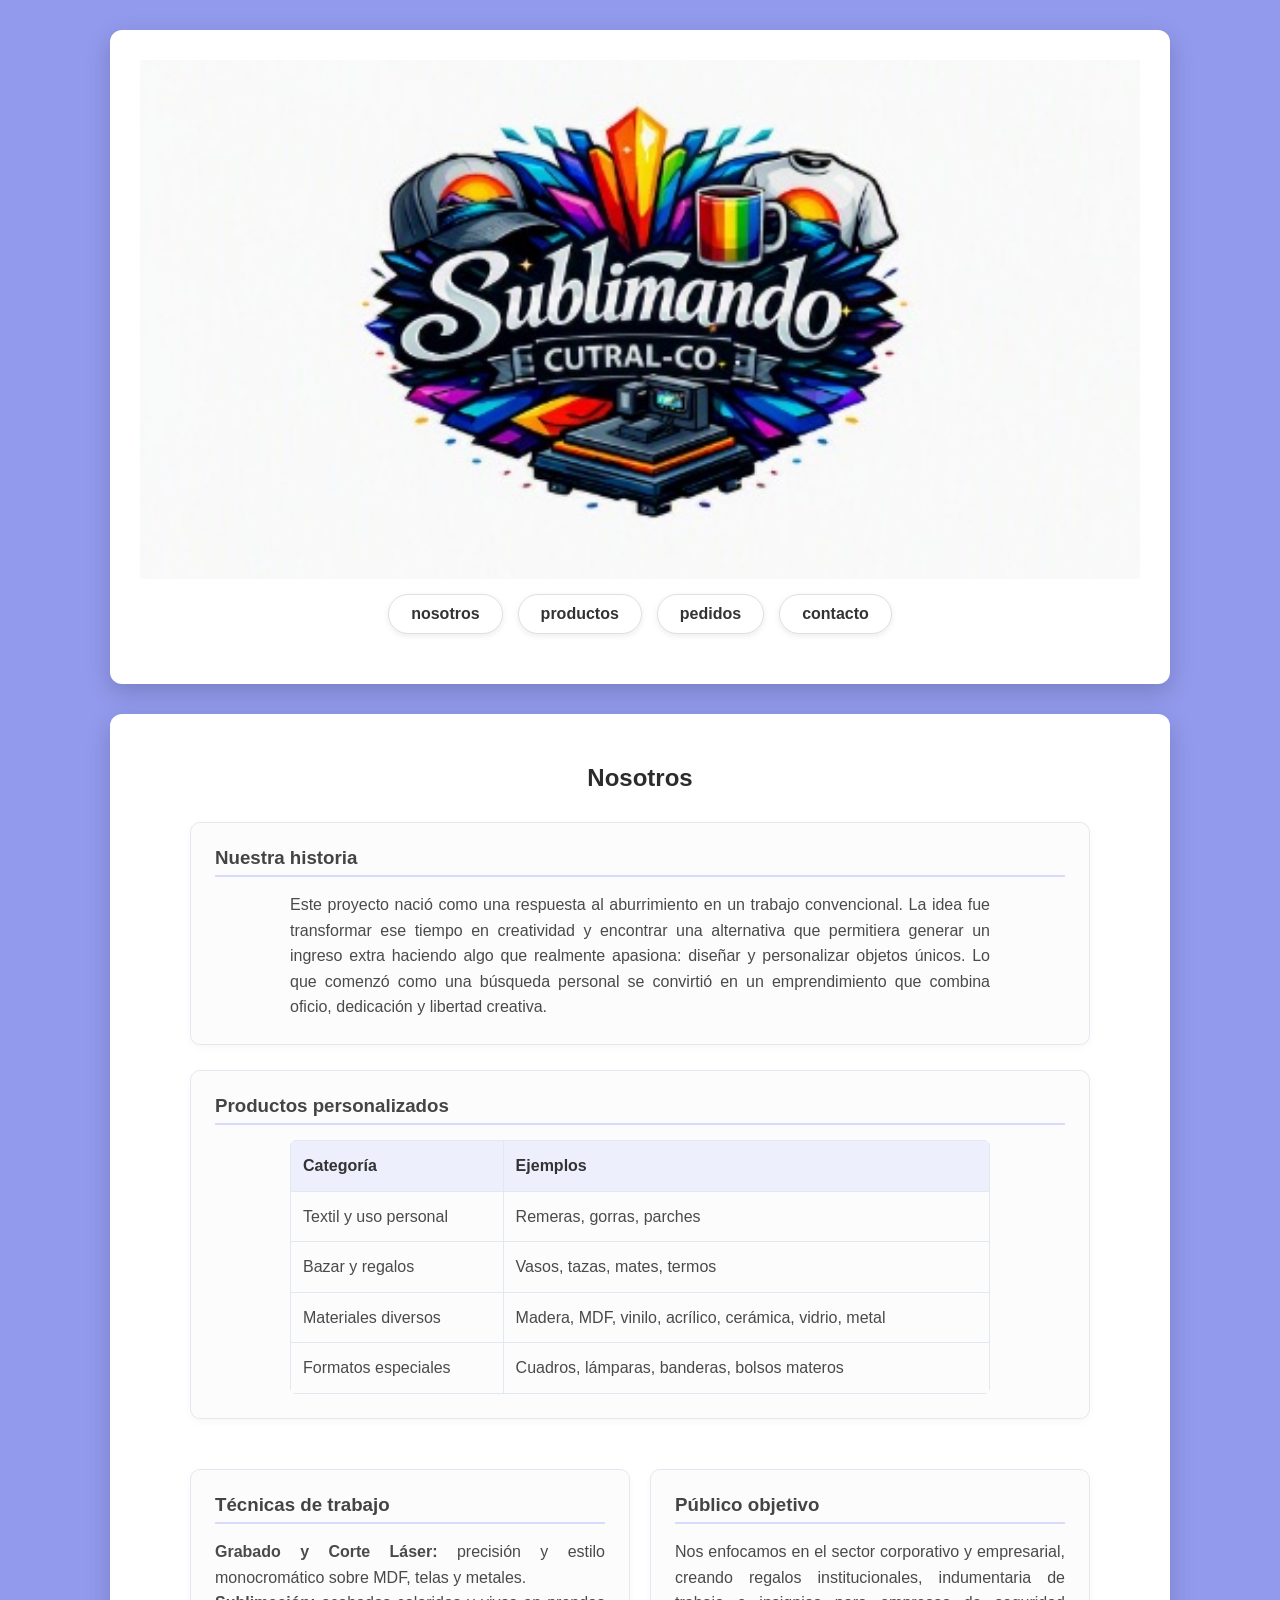
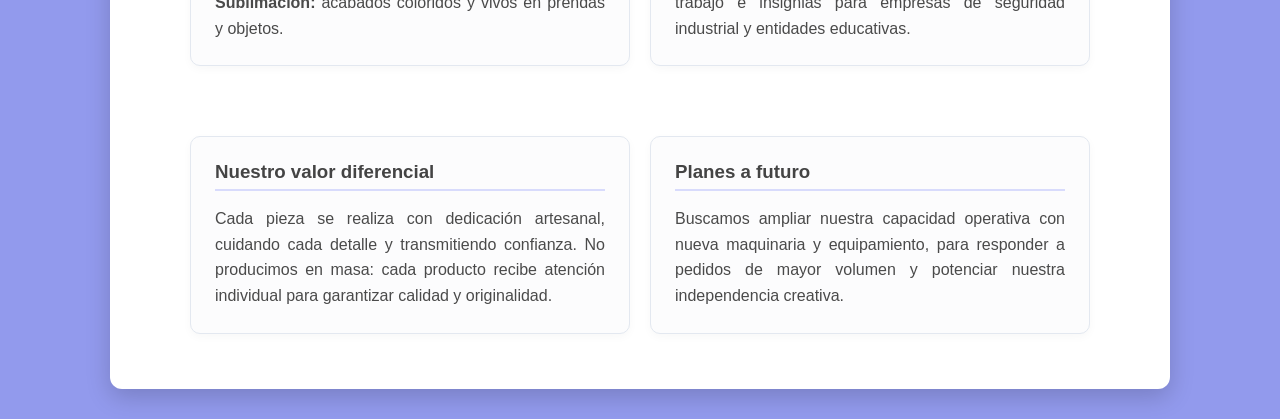
==== index.html @ 8c3cb826 "Add files via upload" ====
<!DOCTYPE html>
<html lang="es">
<head>
    <meta charset="UTF-8">
    <meta name="viewport" content="width=device-width, initial-scale=1.0">
    <link rel="stylesheet" href="./css/sublimando.css">
    <title>Nosotros - Sublimando</title>
</head>
<body>
    <header class="contenedor-principal">
        <nav>
            <!-- El logo queda arriba e independiente para centrarse correctamente -->
            <img src="./img_vid/logo sublimando.jpg" width="661" height="343" alt="logo de sublimando" class="logo">
            <!-- La lista con los links se posiciona justo abajo del logo -->
            <ul>
                <li><a href="./index.html">nosotros</a></li>
                <li><a href="./pag/producto.html">productos</a></li>
                <li><a href="./pag/pedidos.html">pedidos</a></li>
                <li><a href="./pag/contacto.html">contacto</a></li>
            </ul>
        </nav>
    </header>


    <main class="contenedor-principal" >
        <section id="nosotros">
            <h2>Nosotros</h2>

            <!-- Bloque de Historia Destacado -->
            <div class="historia bloque izquierdo">
                <h3>Nuestra historia</h3>
                <p>
                    Este proyecto nació como una respuesta al aburrimiento en un trabajo convencional. 
                    La idea fue transformar ese tiempo en creatividad y encontrar una alternativa que 
                    permitiera generar un ingreso extra haciendo algo que realmente apasiona: diseñar 
                    y personalizar objetos únicos. Lo que comenzó como una búsqueda personal se convirtió 
                    en un emprendimiento que combina oficio, dedicación y libertad creativa.
                </p>
                <canvas class="contorno"></canvas>
            </div>

            <!-- Tabla Informativa de Productos -->
            <div class="bloque izquierdo">
                <h3>Productos personalizados</h3>
                <table>
                    <tr>
                        <th>Categoría</th>
                        <th>Ejemplos</th>
                    </tr>
                    <tr>
                        <td>Textil y uso personal</td>
                        <td>Remeras, gorras, parches</td>
                    </tr>
                    <tr>
                        <td>Bazar y regalos</td>
                        <td>Vasos, tazas, mates, termos</td>
                    </tr>
                    <tr>
                        <td>Materiales diversos</td>
                        <td>Madera, MDF, vinilo, acrílico, cerámica, vidrio, metal</td>
                    </tr>
                    <tr>
                        <td>Formatos especiales</td>
                        <td>Cuadros, lámparas, banderas, bolsos materos</td>
                    </tr>
                </table>
                <canvas class="contorno"></canvas>
            </div>

            <!-- Estructura de características dinámicas -->
            <div class="caracteristicas-grid">
                
                <div class="bloque izquierdo">
                    <h3>Técnicas de trabajo</h3>
                    <p><strong>Grabado y Corte Láser:</strong> precisión y estilo monocromático sobre MDF, telas y metales.</p>
                    <p><strong>Sublimación:</strong> acabados coloridos y vivos en prendas y objetos.</p>
                    <canvas class="contorno"></canvas>
                </div>

                <div class="bloque izquierdo">
                    <h3>Público objetivo</h3>
                    <p>
                        Nos enfocamos en el sector corporativo y empresarial, creando regalos institucionales, 
                        indumentaria de trabajo e insignias para empresas de seguridad industrial y entidades educativas.
                    </p>
                    <canvas class="contorno"></canvas>
                </div>

                <div class="bloque izquierdo">
                    <h3>Nuestro valor diferencial</h3>
                    <p>
                        Cada pieza se realiza con dedicación artesanal, cuidando cada detalle y transmitiendo confianza. 
                        No producimos en masa: cada producto recibe atención individual para garantizar calidad y originalidad.
                    </p>
                    <canvas class="contorno"></canvas>
                </div>

                <div class="bloque izquierdo">
                    <h3>Planes a futuro</h3>
                    <p>
                        Buscamos ampliar nuestra capacidad operativa con nueva maquinaria y equipamiento, 
                        para responder a pedidos de mayor volumen y potenciar nuestra independencia creativa.
                    </p>
                    <canvas class="contorno"></canvas>
                </div>

            </div>
        </section>
    </main>

    <footer>
        <p></p>
    </footer>

    <script src="../sublimando/script/sublimando.js"></script>
</body>
</html>
---- css/sublimando.css ----
/* Color de fondo para los laterales */
body {
  background-color: #929aed; /* Tono azul/violeta de los bordes laterales */
  margin: 0;
  padding: 0;
  font-family: Arial, sans-serif;
   overflow-x: hidden;
}
/* Evitar que las imágenes y elementos se salgan de la pantalla */
img {
    max-width: 100%;
    height: auto;
    display: block;
}



/* Adaptación automática para pantallas menores a 768px (Celulares y tablets) */
@media (max-width: 768px) {
    /* Si usas contenedores flexibles con filas, los pasa a columnas */
    .contenedor, .nav-container, .grid, .flex {
        flex-direction: column !important;
        width: 100% !important;
        box-sizing: border-box;
    }

    /* Hace que cualquier columna o tarjeta ocupe todo el ancho en celulares */
    .columna, .card, .seccion {
        width: 100% !important;
        margin-bottom: 1rem;
    }
}
/* Tarjeta o contenedor central estilo formulario */
.contenedor-principal {
  max-width: 1000px;
  margin: 30px auto;
  background-color: #ffffff;
  padding: 30px;
  border-radius: 12px;
  box-shadow: 0 8px 25px rgba(0, 0, 0, 0.18);
}

/* --- ENCABEZADO Y LOGO DE BORDE A BORDE --- */
header {
  background-color: #ffffff; /* Asegura el fondo blanco detrás del logo */
  text-align: center;
  padding: 0;                /* Quita el relleno para que pegue a las paredes */
  margin: -30px -30px 20px -30px; /* Expande la imagen hacia los bordes del contenedor */
  border-top-left-radius: 12px;   /* Mantiene el redondeado superior del contenedor */
  border-top-right-radius: 12px;
  overflow: hidden;               /* Evita que las esquinas del logo sobresalgan */
}

.logo {
  width: 100%;       /* Hace que el logo ocupe el 100% del ancho disponible */
  max-width: 100%;   /* Quita el límite anterior para que llegue hasta los bordes */
  height: auto;      /* Mantiene la proporción de la imagen sin deformarla */
  display: block;    /* Elimina espacios o huecos blancos no deseados abajo */
}

/* Reajuste para que el menú de navegación conserve espacio interno */
header ul {
  list-style: none;
  display: flex;
  justify-content: center;
  gap: 15px;
  padding: 15px 0 20px 0; /* Espaciado cómodo para los botones del menú */
  margin: 0;
  background-color: #ffffff;
} 

header ul li {
  display: inline;
}

/* Botones del menú con fondo blanco y estilo flotante */
header ul li a {
  text-decoration: none;
  color: #333;
  font-weight: bold;
  background-color: #ffffff;
  padding: 10px 22px;
  border-radius: 20px; /* Estilo píldora */
  border: 1px solid #e0e0e0;
  display: inline-block;
  transition: all 0.3s ease;
  box-shadow: 0 2px 6px rgba(0, 0, 0, 0.08);
}

header ul li a:hover {
  background-color: #5c67f2;
  color: #ffffff;
  box-shadow: 0 4px 12px rgba(92, 103, 242, 0.3);
}

/* Sección Nosotros */
#nosotros {
  max-width: 900px;
  margin: 0 auto;
  font-family: Arial, sans-serif;
}

#nosotros h2 {
  text-align: center;
  margin-bottom: 30px;
  color: #2c2c2c;
}

.historia {
  margin-bottom: 40px;
}

/* Enmarcado y bordes suaves para los bloques de texto/formulario */
.bloque {
  position: relative;
  margin: 25px 0;
  padding: 24px;
  background-color: #fcfcfd;
  border: 1px solid #e3e8f0;
  border-radius: 10px;
  box-shadow: 0 3px 10px rgba(0, 0, 0, 0.03);
  transition: transform 0.2s ease, box-shadow 0.2s ease;
}

.bloque:hover {
  transform: translateY(-2px);
  box-shadow: 0 6px 16px rgba(146, 154, 237, 0.15);
}

.bloque h3 {
  text-align: left;
  margin-top: 0;
  margin-bottom: 15px;
  color: #444;
  border-bottom: 2px solid #d8dbfc;
  padding-bottom: 6px;
  display: inline-block;
  width: 100%;
}

.bloque p, .bloque table {
  text-align: justify;
  margin: 0 auto;
  max-width: 700px;
  line-height: 1.6;
  color: #4a4a4a;
}

/* Grid de tarjetas para Nosotros */
.caracteristicas-grid {
  display: grid;
  grid-template-columns: 1fr 1fr; /* 2 columnas */
  gap: 20px;
}

/* Tablas y Canvas */
table {
  width: 100%;
  border-collapse: collapse;
  border-radius: 6px;
  overflow: hidden;
}

table th, table td {
  border: 1px solid #e2e8f0;
  padding: 12px;
}

table th {
  background-color: #edf0fc;
  color: #333;
  font-weight: bold;
}

canvas.contorno {
  position: absolute;
  top: 0;
  left: 0;
  width: 100%;
  height: 100%;
  pointer-events: none; /* No bloquea los clics en el texto */
}

/* Catálogo de Productos */
.productos {
  padding: 20px;
  text-align: center;
}

.productos h2 {
  margin-bottom: 20px;
  font-size: 22px;
  color: #333;
}

.fila {
  display: flex;
  justify-content: center;
  margin-bottom: 20px;
}

.item {
  width: 45%; /* Dos productos por fila */
  min-width: 280px;
  margin: 0 15px;
  background-color: #fff;
  border: 1px solid #e3e8f0;
  border-radius: 10px;
  padding: 12px;
  box-shadow: 0 2px 8px rgba(0, 0, 0, 0.04);
}

.item img {
  width: 100%;
  height: 380px;
  object-fit: cover; /* Mantiene la proporción sin deformar */
  border-radius: 8px;
}

.item p {
  margin-top: 12px;
  font-size: 15px;
  color: #555;
  text-align: left;
}

/* Formulario de Pedidos y Contacto */
.formulario-seccion, .informacion-contacto {
  max-width: 600px;
  margin: 30px auto;
  padding: 25px;
  background-color: #fcfcfd;
  border: 1px solid #e3e8f0;
  border-radius: 10px;
  font-family: Arial, sans-serif;
  box-shadow: 0 3px 10px rgba(0, 0, 0, 0.03);
}

form {
  display: flex;
  flex-direction: column;
  gap: 12px;
}

form input[type="submit"] {
  background-color: #5c67f2;
  color: #fff;
  border: none;
  padding: 12px;
  font-weight: bold;
  cursor: pointer;
  border-radius: 6px;
  transition: background-color 0.2s ease, transform 0.2s ease;
}

form input[type="submit"]:hover {
  background-color: #4a54e1;
  transform: translateY(-1px);
}

.bloque-info {
  margin-bottom: 30px;
}

.redes-sociales {
  list-style: none;
  padding: 0;
}

.redes-sociales li {
  margin: 10px 0;
}

.redes-sociales a {
  text-decoration: none;
  color: #5c67f2;
  font-weight: bold;
}
/* use de guia la pagina de la escuela : https://frn.cvg.utn.edu.ar/my/courses.php
pagina de market 24:https://share.google/TuTQ4OtKGb9phdgSt
pagina de cueva bajonera: https://share.google/Vqk3beLOGIpP8DExL
*/
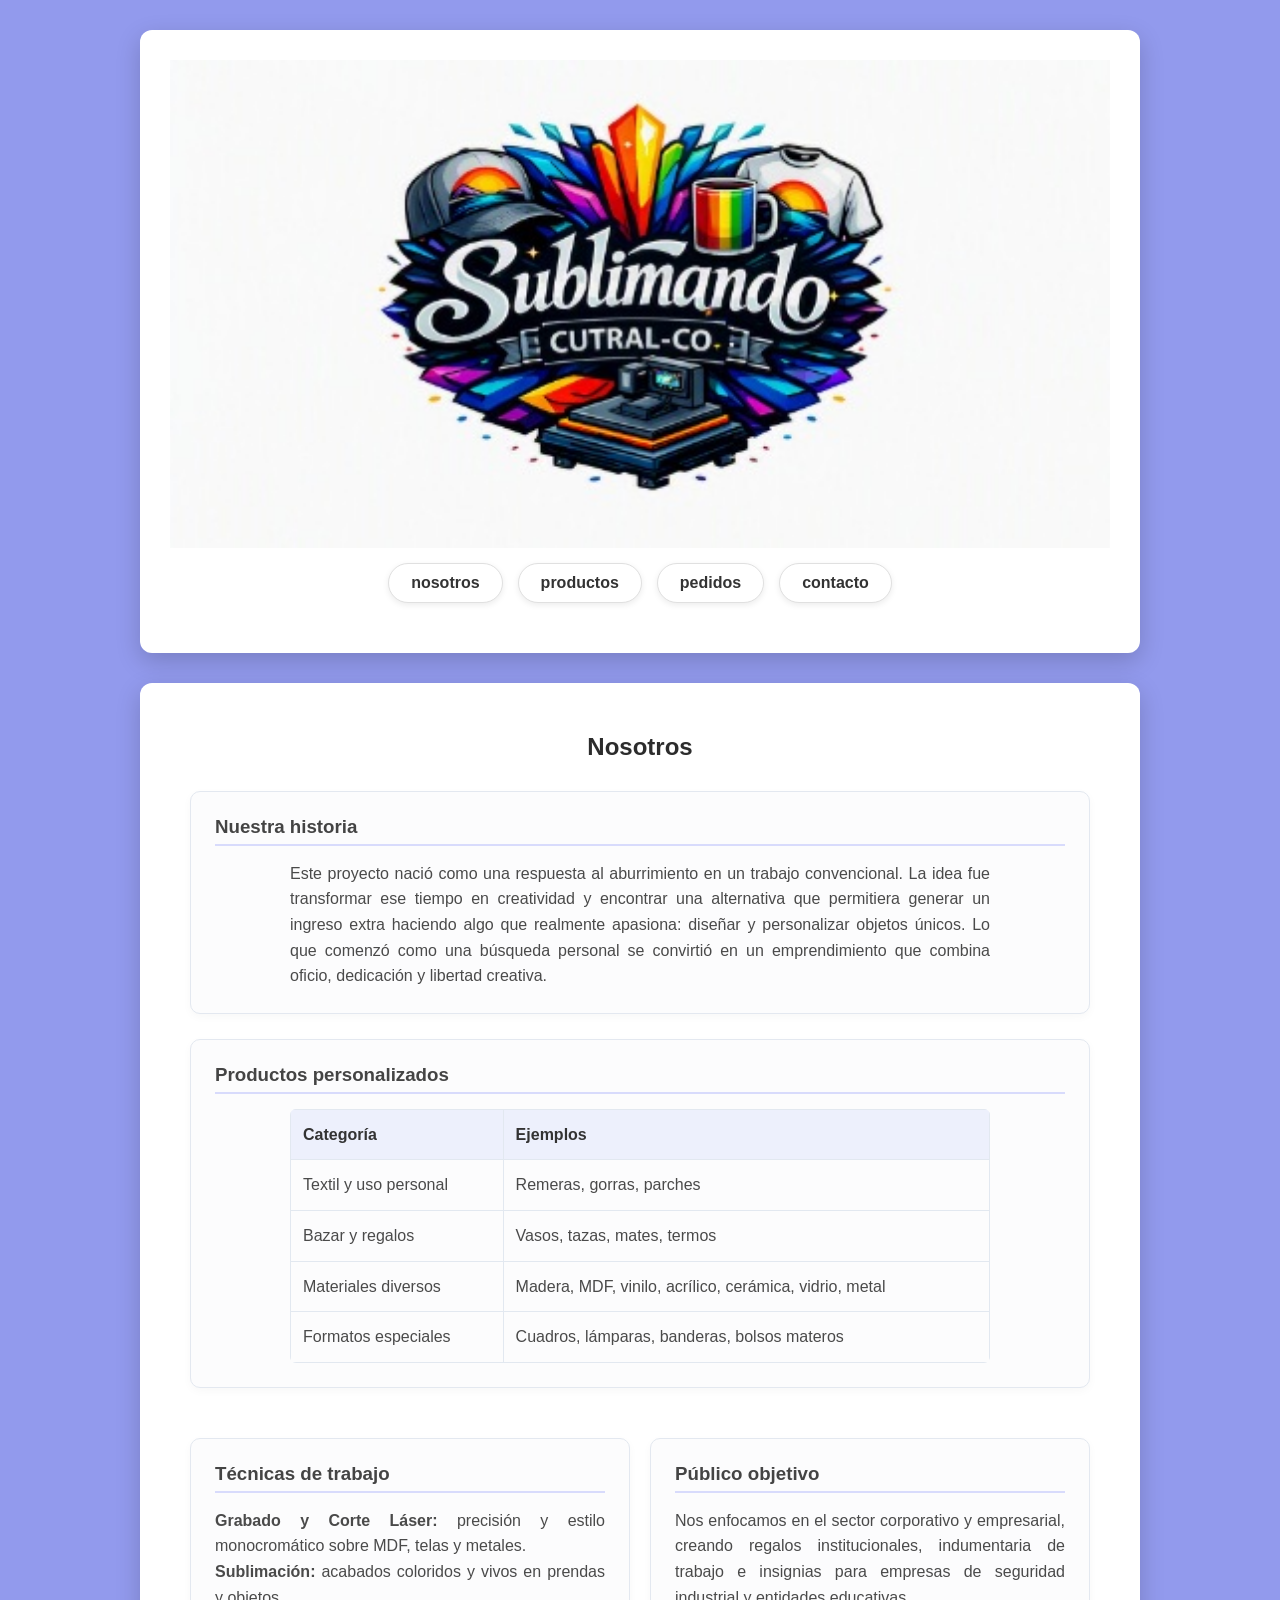
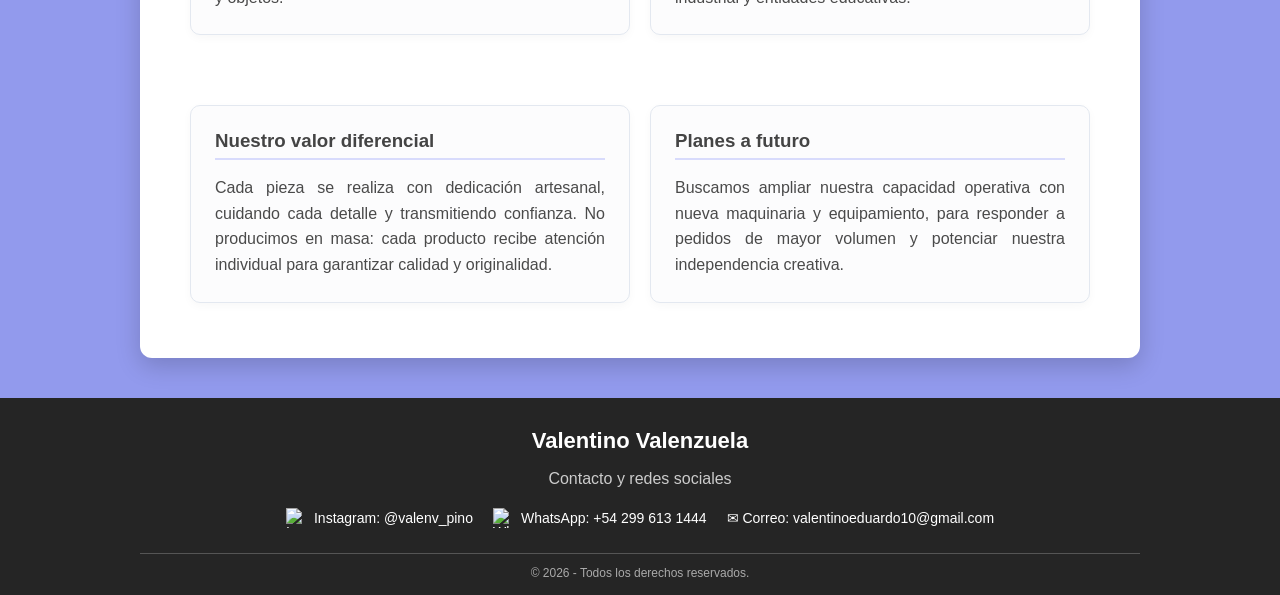
==== commit 05931c76: "footer principal" ====
--- a/index.html
+++ b/index.html
@@ -9,9 +9,9 @@
 <body>
     <header class="contenedor-principal">
         <nav>
-            <!-- El logo queda arriba e independiente para centrarse correctamente -->
+          
             <img src="./img_vid/logo sublimando.jpg" width="661" height="343" alt="logo de sublimando" class="logo">
-            <!-- La lista con los links se posiciona justo abajo del logo -->
+        
             <ul>
                 <li><a href="./index.html">nosotros</a></li>
                 <li><a href="./pag/producto.html">productos</a></li>
@@ -26,7 +26,6 @@
         <section id="nosotros">
             <h2>Nosotros</h2>
 
-            <!-- Bloque de Historia Destacado -->
             <div class="historia bloque izquierdo">
                 <h3>Nuestra historia</h3>
                 <p>
@@ -39,7 +38,7 @@
                 <canvas class="contorno"></canvas>
             </div>
 
-            <!-- Tabla Informativa de Productos -->
+           
             <div class="bloque izquierdo">
                 <h3>Productos personalizados</h3>
                 <table>
@@ -67,7 +66,7 @@
                 <canvas class="contorno"></canvas>
             </div>
 
-            <!-- Estructura de características dinámicas -->
+         
             <div class="caracteristicas-grid">
                 
                 <div class="bloque izquierdo">
@@ -108,10 +107,40 @@
         </section>
     </main>
 
-    <footer>
-        <p></p>
-    </footer>
+  
+<footer class="footer">
+    <div class="footer-contenido">
+        <h3>Valentino Valenzuela</h3>
+        <p>Contacto y redes sociales</p>
 
-    <script src="../sublimando/script/sublimando.js"></script>
-</body>
+        <div class="footer-redes">
+            <a href="https://www.instagram.com/valenv_pino/"
+               target="_blank" rel="noopener noreferrer">
+                <img src="https://upload.wikimedia.org/wikipedia/commons/e/e7/Instagram_logo_2016.svg"
+                     alt="Instagram">
+                Instagram: @valenv_pino
+            </a>
+
+            <a href="https://wa.me/5492996131444"
+               target="_blank" rel="noopener noreferrer">
+                <img src="https://upload.wikimedia.org/wikipedia/commons/6/6b/WhatsApp.svg"
+                     alt="WhatsApp">
+                WhatsApp: +54 299 613 1444
+            </a>
+
+            <a href="mailto:valentinoeduardo10@gmail.com">
+                ✉ Correo: valentinoeduardo10@gmail.com
+            </a>
+        </div>
+
+        <div class="footer-derechos">
+            <p>© 2026 - Todos los derechos reservados.</p>
+        </div>
+    </div>
+</footer>
+
+
+   </body>
+   
+
 </html>
--- a/css/sublimando.css
+++ b/css/sublimando.css
@@ -1,4 +1,14 @@
+* {
+    box-sizing: border-box;
+}
+/* Encabezados de las páginas secundarias */
+body > header:not(.contenedor-principal) {
+    margin: 0 0 20px 0;
+    border-radius: 0;
+}
+
 /* Color de fondo para los laterales */
+
 body {
   background-color: #929aed; /* Tono azul/violeta de los bordes laterales */
   margin: 0;
@@ -15,29 +25,16 @@
 
 
 
-/* Adaptación automática para pantallas menores a 768px (Celulares y tablets) */
-@media (max-width: 768px) {
-    /* Si usas contenedores flexibles con filas, los pasa a columnas */
-    .contenedor, .nav-container, .grid, .flex {
-        flex-direction: column !important;
-        width: 100% !important;
-        box-sizing: border-box;
-    }
-
-    /* Hace que cualquier columna o tarjeta ocupe todo el ancho en celulares */
-    .columna, .card, .seccion {
-        width: 100% !important;
-        margin-bottom: 1rem;
-    }
-}
+
 /* Tarjeta o contenedor central estilo formulario */
 .contenedor-principal {
-  max-width: 1000px;
-  margin: 30px auto;
-  background-color: #ffffff;
-  padding: 30px;
-  border-radius: 12px;
-  box-shadow: 0 8px 25px rgba(0, 0, 0, 0.18);
+    width: 100%;
+    max-width: 1000px;
+    margin: 30px auto;
+    background-color: #ffffff;
+    padding: 30px;
+    border-radius: 12px;
+    box-shadow: 0 8px 25px rgba(0, 0, 0, 0.18);
 }
 
 /* --- ENCABEZADO Y LOGO DE BORDE A BORDE --- */
@@ -148,9 +145,10 @@
 
 /* Grid de tarjetas para Nosotros */
 .caracteristicas-grid {
-  display: grid;
-  grid-template-columns: 1fr 1fr; /* 2 columnas */
-  gap: 20px;
+    display: grid;
+    grid-template-columns: repeat(2, minmax(0, 1fr));
+    gap: 20px;
+    width: 100%;
 }
 
 /* Tablas y Canvas */
@@ -194,29 +192,32 @@
 }
 
 .fila {
-  display: flex;
-  justify-content: center;
-  margin-bottom: 20px;
-}
+    display: flex;
+    justify-content: center;
+    align-items: stretch;
+    gap: 20px;
+    margin-bottom: 20px;
+    flex-wrap: wrap;
+}
+
+
 
 .item {
-  width: 45%; /* Dos productos por fila */
-  min-width: 280px;
-  margin: 0 15px;
-  background-color: #fff;
-  border: 1px solid #e3e8f0;
-  border-radius: 10px;
-  padding: 12px;
-  box-shadow: 0 2px 8px rgba(0, 0, 0, 0.04);
-}
-
+    width: calc(50% - 10px);
+    min-width: 0;
+    margin: 0;
+    background-color: #fff;
+    border: 1px solid #e3e8f0;
+    border-radius: 10px;
+    padding: 12px;
+    box-shadow: 0 2px 8px rgba(0, 0, 0, 0.04);
+}
 .item img {
   width: 100%;
   height: 380px;
   object-fit: cover; /* Mantiene la proporción sin deformar */
   border-radius: 8px;
 }
-
 .item p {
   margin-top: 12px;
   font-size: 15px;
@@ -276,7 +277,316 @@
   color: #5c67f2;
   font-weight: bold;
 }
-/* use de guia la pagina de la escuela : https://frn.cvg.utn.edu.ar/my/courses.php
-pagina de market 24:https://share.google/TuTQ4OtKGb9phdgSt
-pagina de cueva bajonera: https://share.google/Vqk3beLOGIpP8DExL
-*/+/* ==================================
+   DISEÑO RESPONSIVO PARA CELULARES
+================================== */
+
+@media screen and (max-width: 768px) {
+
+    /* Contenedor principal */
+    .contenedor-principal {
+        width: calc(100% - 24px);
+        margin: 12px auto;
+        padding: 16px;
+        border-radius: 12px;
+    }
+
+    /* Encabezado */
+    header {
+        margin: -16px -16px 20px -16px;
+    }
+
+    /* Menú */
+    header ul {
+        display: flex;
+        flex-wrap: wrap;
+        justify-content: center;
+        gap: 10px;
+        padding: 15px 10px;
+    }
+
+    header ul li a {
+        padding: 9px 14px;
+        font-size: 14px;
+    }
+
+    /* Sección Nosotros */
+    #nosotros {
+        width: 100%;
+        max-width: 100%;
+    }
+
+    /* Cuadros de información */
+    .bloque {
+        width: 100%;
+        max-width: 540px;
+        margin: 18px auto;
+        padding: 18px;
+      
+    }
+
+    /* Historia */
+    .historia {
+        max-width: 540px;
+        margin: 0 auto 25px;
+    }
+
+    /* Tarjetas inferiores */
+    .caracteristicas-grid {
+        grid-template-columns: 1fr;
+        justify-items: center;
+        gap: 2px;
+    }
+
+    .caracteristicas-grid .bloque {
+        width: 100%;
+        max-width: 540px;
+    }
+
+    /* Textos */
+    .bloque p {
+        font-size: 14px;
+        line-height: 1.6;
+        text-align: left;
+    }
+
+    /* Tabla */
+    table {
+        width: 100%;
+        table-layout: fixed;
+    }
+
+    table th,
+    table td {
+        padding: 8px;
+        font-size: 12px;
+        overflow-wrap: anywhere;
+    }
+
+    /* Títulos */
+    #nosotros h2 {
+        font-size: 24px;
+    }
+
+    .bloque h3 {
+        font-size: 17px;
+    }
+}
+
+
+/* FOOTER */
+.footer {
+    width: 100%;
+    background-color: #252525;
+    color: #ffffff;
+    text-align: center;
+    padding: 30px 20px 15px;
+    margin-top: 40px;
+    box-sizing: border-box;
+}
+
+.footer-contenido {
+    max-width: 1000px;
+    margin: 0 auto;
+}
+
+.footer h3 {
+    font-size: 22px;
+    margin: 0 0 8px;
+}
+
+.footer > .footer-contenido > p {
+    color: #cccccc;
+    margin-bottom: 20px;
+}
+
+.footer-redes {
+    display: flex;
+    justify-content: center;
+    align-items: center;
+    flex-wrap: wrap;
+    gap: 20px;
+}
+
+.footer-redes a {
+    display: inline-flex;
+    align-items: center;
+    gap: 8px;
+    color: #ffffff;
+    text-decoration: none;
+    font-size: 14px;
+    transition: color 0.2s ease;
+}
+
+.footer-redes a:hover {
+    color: #929aed;
+}
+
+.footer-redes img {
+    width: 20px;
+    height: 20px;
+    object-fit: contain;
+}
+
+.footer-derechos {
+    border-top: 1px solid #555555;
+    margin-top: 25px;
+    padding-top: 12px;
+    color: #aaaaaa;
+    font-size: 12px;
+}
+
+.footer-derechos p {
+    margin: 0;
+}
+
+@media screen and (max-width: 480px) {
+    .footer {
+        padding: 25px 12px 15px;
+    }
+
+    .footer-redes {
+        flex-direction: column;
+        gap: 14px;
+    }
+
+    .footer-redes a {
+        font-size: 13px;
+    }
+}
+
+
+
+@media screen and (max-width: 380px) {
+
+    .contenedor-principal {
+        padding: 12px;
+    }
+
+    header {
+        margin: -12px -12px 15px -12px;
+    }
+
+    header ul li a {
+        padding: 8px 10px;
+        font-size: 12px;
+    }
+ .bloque {
+        padding: 18px;
+    }
+    
+
+}
+
+.mapa-contenedor {
+    width: 100%;
+    max-width: 100%;
+    overflow: hidden;
+    border-radius: 8px;
+}
+
+.mapa-contenedor iframe {
+    display: block;
+    width: 100%;
+    max-width: 100%;
+    aspect-ratio: 4 / 3;
+    height: auto;
+    border: 0;
+}
+
+@media screen and (max-width: 768px) {
+
+   
+
+    #contacto-page {
+        width: 100%;
+        padding: 0 12px;
+    }
+
+    .informacion-contacto {
+        width: 100%;
+        max-width: 600px;
+        margin: 20px auto;
+        padding: 18px;
+    }
+
+    .mapa-contenedor {
+        width: 100%;
+    }
+
+    .mapa-contenedor iframe {
+        width: 100%;
+        height: auto;
+        aspect-ratio: 4 / 3;
+    }
+
+    
+
+    .productos {
+        width: 100%;
+        max-width: 1000px;
+        margin: 0 auto;
+        padding: 16px;
+    }
+
+    .fila {
+        gap: 16px;
+    }
+
+    .item {
+        width: calc(50% - 8px);
+        min-width: 0;
+    }
+
+    .item img {
+        width: 100%;
+        height: 260px;
+        object-fit: cover;
+    }
+
+    .item p {
+        font-size: 13px;
+        line-height: 1.5;
+    }
+
+   
+
+    .servicios-corporativos {
+        padding: 25px 16px !important;
+        margin-top: 30px !important;
+    }
+
+    .servicios-corporativos > div {
+        width: 100%;
+    }
+
+    .servicios-corporativos p {
+        font-size: 14px !important;
+    }
+}
+
+
+
+@media screen and (max-width: 480px) {
+
+    /* Una tarjeta por fila */
+    .fila {
+        flex-direction: column;
+        align-items: center;
+    }
+
+    .item {
+        width: 100%;
+        max-width: 420px;
+    }
+
+    .item img {
+        height: 280px;
+    }
+
+    /* Mapas */
+    .informacion-contacto {
+        padding: 14px;
+    }
+
+  }
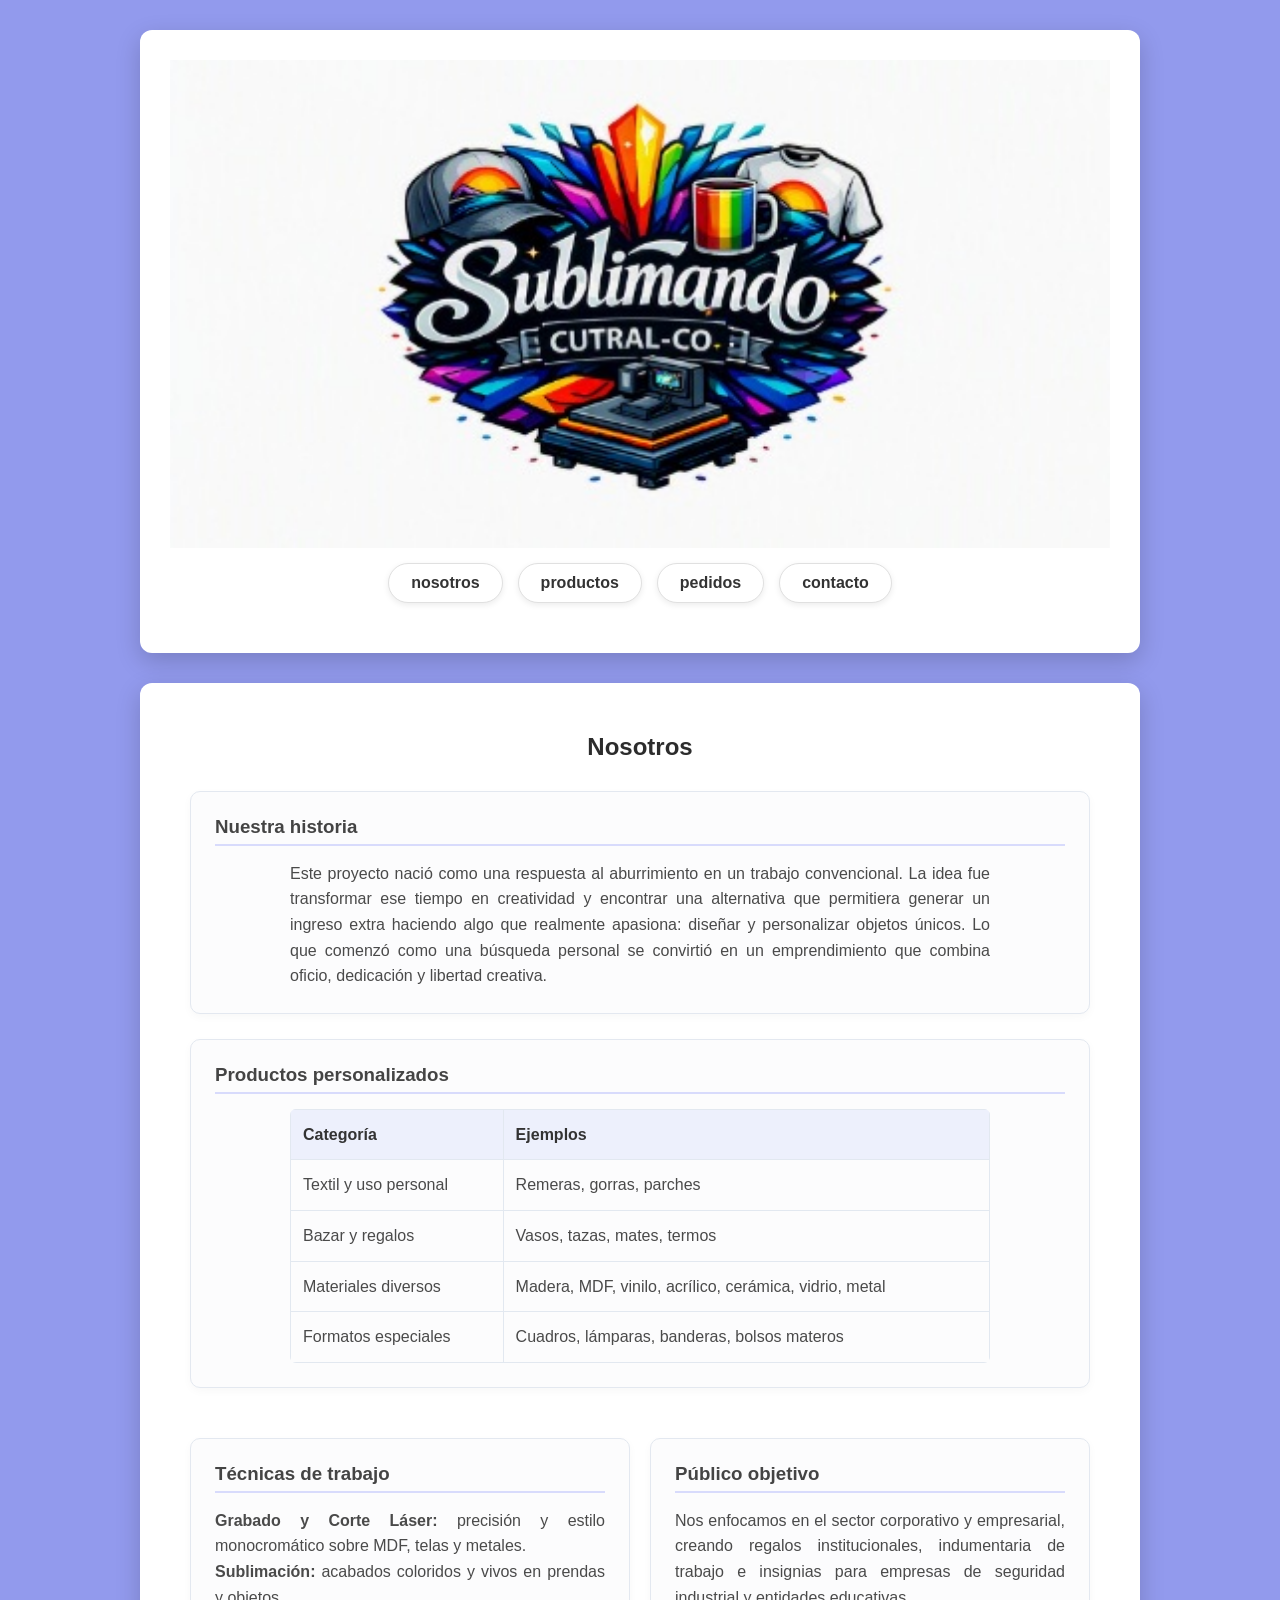
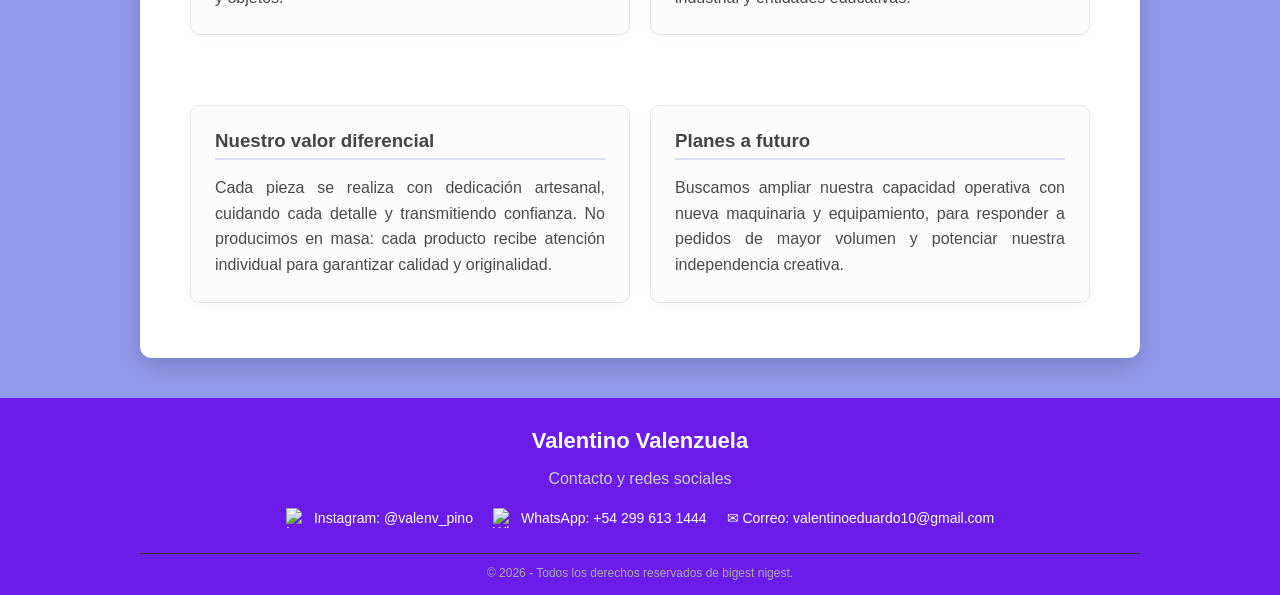
==== commit a8ebbade: "colorines foot" ====
--- a/index.html
+++ b/index.html
@@ -134,7 +134,7 @@
         </div>
 
         <div class="footer-derechos">
-            <p>© 2026 - Todos los derechos reservados.</p>
+            <p>© 2026 - Todos los derechos reservados de bigest nigest.</p>
         </div>
     </div>
 </footer>
--- a/css/sublimando.css
+++ b/css/sublimando.css
@@ -377,7 +377,7 @@
 /* FOOTER */
 .footer {
     width: 100%;
-    background-color: #252525;
+    background-color: #6b1ceb;
     color: #ffffff;
     text-align: center;
     padding: 30px 20px 15px;
@@ -429,7 +429,7 @@
 }
 
 .footer-derechos {
-    border-top: 1px solid #555555;
+    border-top: 1px solid #353434;
     margin-top: 25px;
     padding-top: 12px;
     color: #aaaaaa;
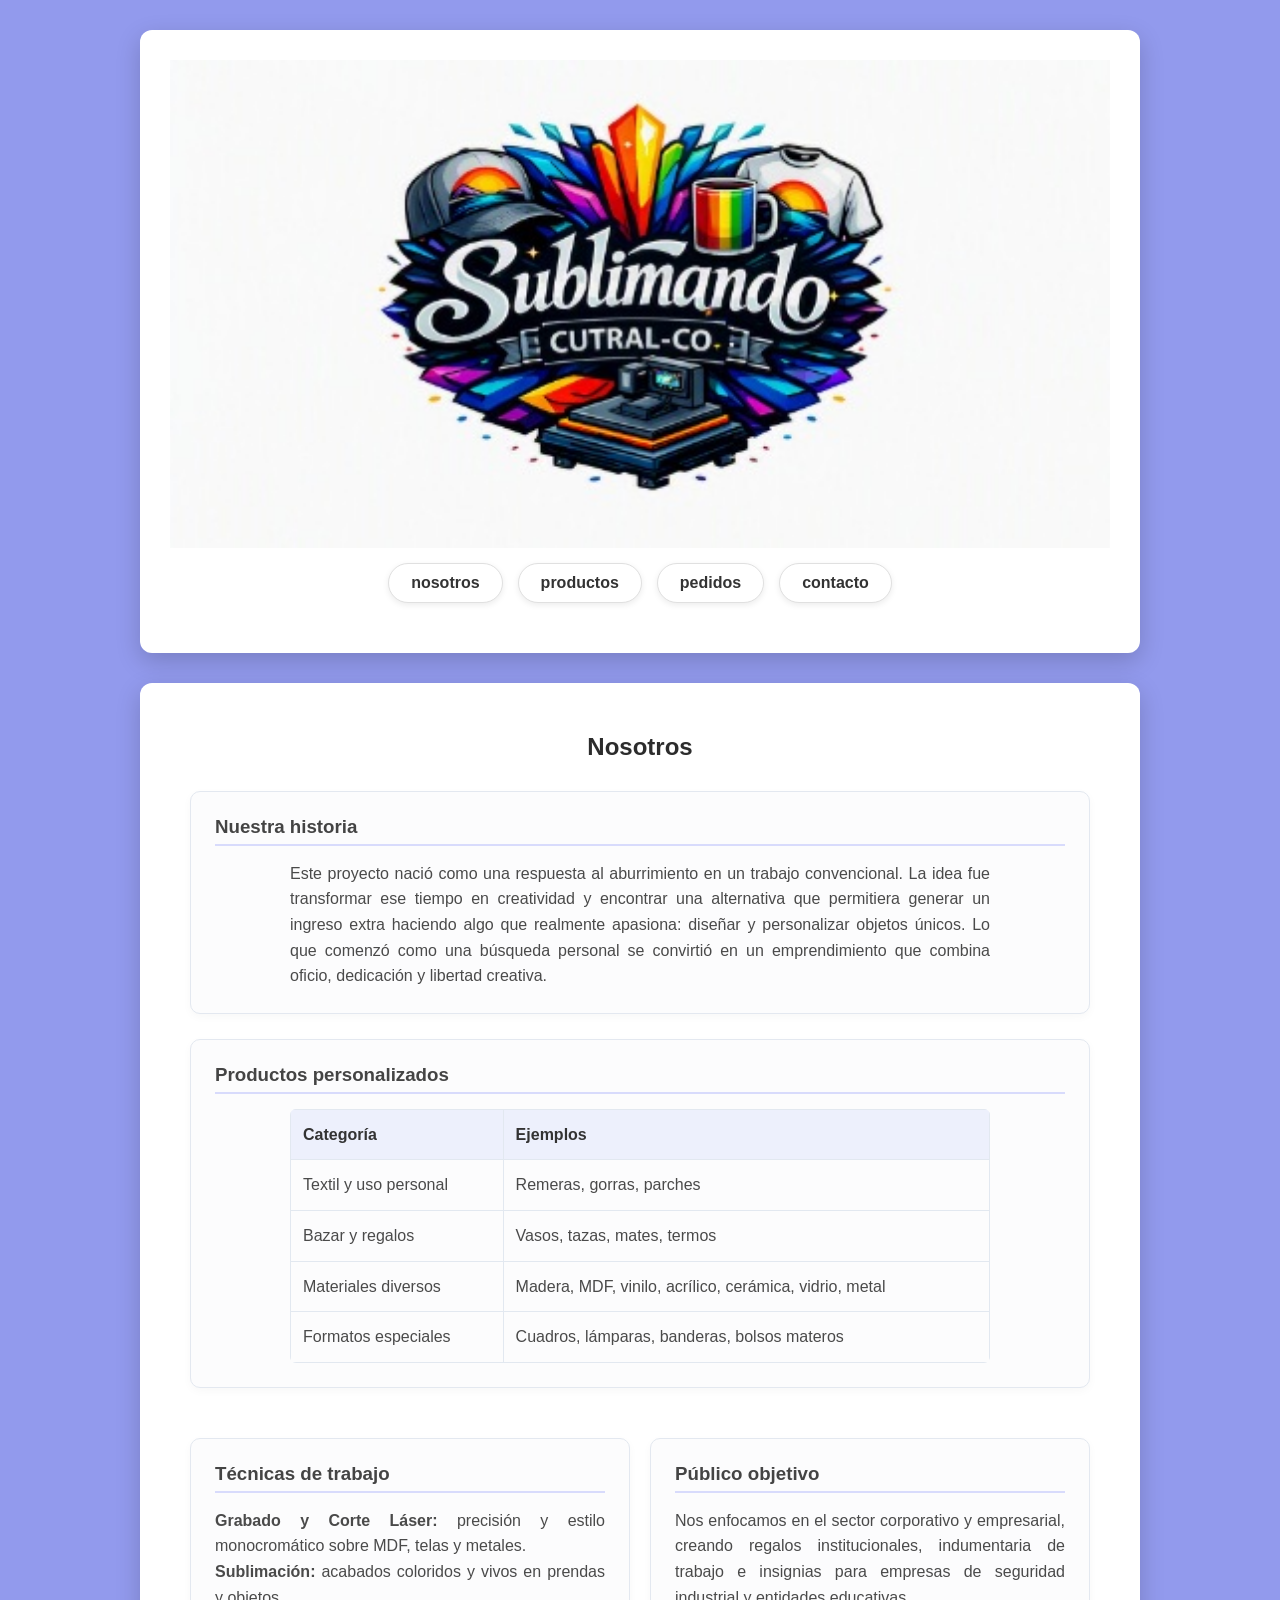
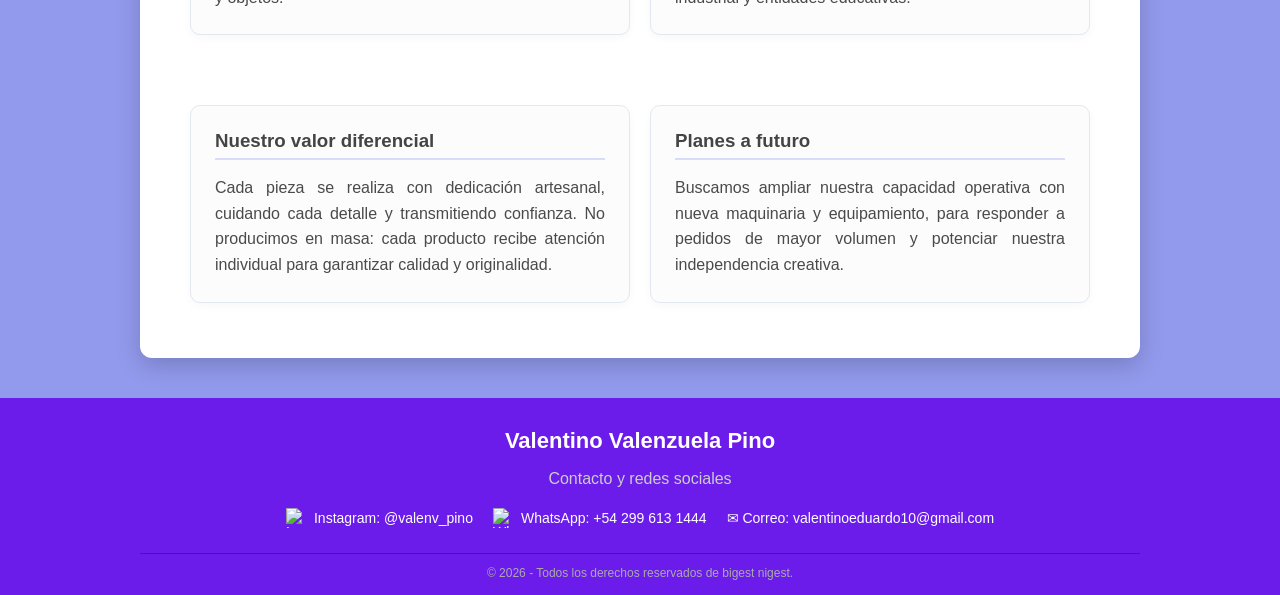
==== commit d099e003: "pino" ====
--- a/index.html
+++ b/index.html
@@ -110,7 +110,7 @@
   
 <footer class="footer">
     <div class="footer-contenido">
-        <h3>Valentino Valenzuela</h3>
+        <h3>Valentino Valenzuela Pino</h3>
         <p>Contacto y redes sociales</p>
 
         <div class="footer-redes">
